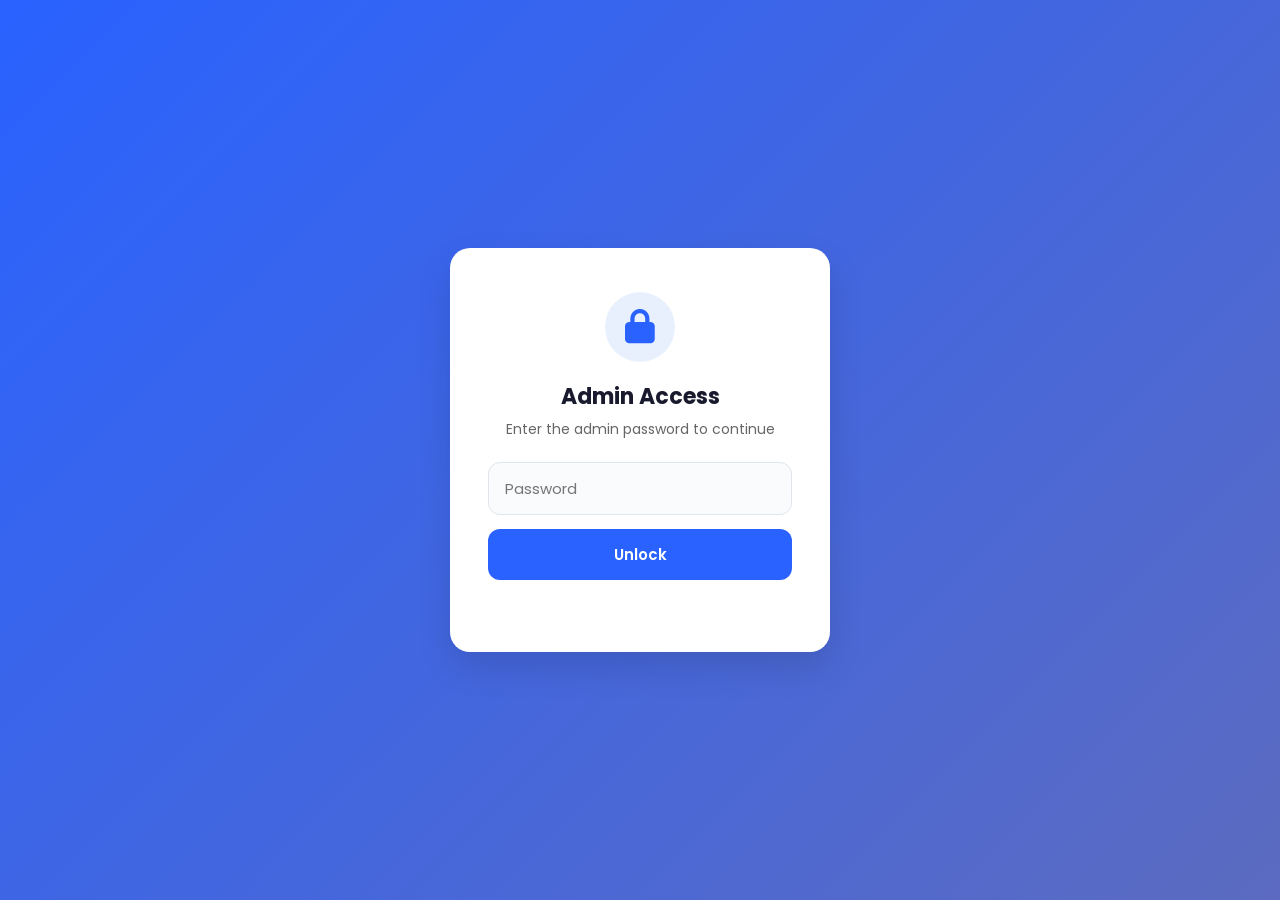
==== src/main/resources/static/admin.html @ 174da9f0 "Initial commit" ====
<!DOCTYPE html>
<html lang="en">

<head>

    <meta charset="UTF-8">

    <meta name="viewport"
          content="width=device-width, initial-scale=1.0">

    <title>Admin Dashboard | JobPortal</title>

    <link rel="stylesheet" href="style.css">

    <link rel="stylesheet"
          href="https://cdnjs.cloudflare.com/ajax/libs/font-awesome/6.5.2/css/all.min.css">

</head>

<body>

<!-- ============ SIMPLE ADMIN GATE ============
     Client-side only — good enough to keep casual
     visitors out, NOT real security. Don't rely on
     this if this app is ever deployed publicly. -->
<div id="adminGate" class="admin-gate">

    <div class="admin-gate-box">

        <i class="fa-solid fa-lock"></i>

        <h2>Admin Access</h2>

        <p>Enter the admin password to continue</p>

        <input type="password" id="adminPassword" placeholder="Password" onkeyup="if(event.key==='Enter') checkAdminPassword()">

        <button onclick="checkAdminPassword()">Unlock</button>

        <div id="adminGateError" class="admin-gate-error"></div>

    </div>

</div>

<div id="adminContent" style="display:none;">

    <header class="navbar">

        <div class="logo">

            <i class="fa-solid fa-briefcase"></i>

            <span>JobPortal</span>

            <span class="admin-badge">Admin</span>

        </div>

        <nav>

            <a href="index.html">Home</a>

            <a href="#" onclick="adminLogout()"><i class="fa-solid fa-right-from-bracket"></i> Lock</a>

        </nav>

    </header>

    <section class="small-hero">

        <h1><i class="fa-solid fa-chart-line"></i> Admin Dashboard</h1>

        <p>Registered users and job applications, in one place</p>

    </section>

    <section class="dashboard admin-dashboard-grid">

        <div class="card">
            <h2 id="statUsers">0</h2>
            <p>Registered Users</p>
        </div>

        <div class="card">
            <h2 id="statApplications">0</h2>
            <p>Total Applications</p>
        </div>

        <div class="card">
            <h2 id="statJobs">0</h2>
            <p>Jobs Posted</p>
        </div>

        <div class="card">
            <h2 id="statCompanies">0</h2>
            <p>Companies</p>
        </div>

    </section>

    <section class="admin-section">

        <h2 class="section-title"><i class="fa-solid fa-users"></i> Registered Users</h2>

        <div class="admin-table-wrap">

            <table class="admin-table" id="usersTable">

                <thead>
                <tr>
                    <th>S.No</th>
                    <th>Name</th>
                    <th>Email</th>
                    <th>Role</th>
                </tr>
                </thead>

                <tbody id="usersBody">
                </tbody>

            </table>

        </div>

    </section>

    <section class="admin-section">

        <h2 class="section-title"><i class="fa-solid fa-file-signature"></i> All Applications</h2>

        <div class="admin-controls">

            <input type="text" id="adminSearch" placeholder="Search by name, email, job or company..." onkeyup="filterApplications()">

        </div>

        <div class="admin-table-wrap">

            <table class="admin-table" id="appsTable">

                <thead>
                <tr>
                    <th>Applicant</th>
                    <th>Email / Phone</th>
                    <th>Job Title</th>
                    <th>Company</th>
                    <th>Applied On</th>
                    <th>Status</th>
                </tr>
                </thead>

                <tbody id="appsBody">
                </tbody>

            </table>

        </div>

    </section>

    <footer class="footer">

        <h3>
            <i class="fa-solid fa-briefcase"></i>
            © 2026 JobPortal
        </h3>

        <p class="footer-credit">
            Developed By <span>Kaviya</span>
        </p>

    </footer>

</div>

<script src="api.js"></script>
<script src="admin.js"></script>

</body>

</html>
---- src/main/resources/static/style.css ----
@import url('https://fonts.googleapis.com/css2?family=Poppins:wght@300;400;500;600;700;800&display=swap');

:root{
    --primary:#2962ff;
    --primary-dark:#0039cb;
    --primary-light:#e8f0fe;
    --accent:#ff9800;
    --success:#1b8d3d;
    --success-bg:#e8f8ec;
    --danger:#d62828;
    --danger-bg:#ffe9e9;
    --warning:#b8860b;
    --warning-bg:#fff6e0;
    --text-dark:#1a1a2e;
    --text-muted:#666;
    --bg:#f4f7fc;
    --card-radius:16px;
    --shadow-sm:0 3px 15px rgba(0,0,0,.06);
    --shadow-md:0 8px 25px rgba(0,0,0,.08);
    --shadow-lg:0 15px 35px rgba(0,0,0,.12);
}

*{
    margin:0;
    padding:0;
    box-sizing:border-box;
    font-family:'Poppins',sans-serif;
}

html{ scroll-behavior:smooth; }

body{
    background:var(--bg);
    color:var(--text-dark);
    line-height:1.5;
}

a{ text-decoration:none; color:inherit; }
img{ max-width:100%; display:block; }
button{ font-family:inherit; cursor:pointer; }

/* ======================================================
   NAVBAR (works for both <nav><a> and <nav><ul><li><a>)
====================================================== */

.navbar{
    width:100%;
    min-height:80px;
    background:#ffffff;
    display:flex;
    justify-content:space-between;
    align-items:center;
    padding:0 60px;
    box-shadow:var(--shadow-sm);
    position:sticky;
    top:0;
    z-index:1000;
}

.logo{
    font-size:30px;
    font-weight:700;
    color:var(--primary);
    display:flex;
    align-items:center;
    letter-spacing:-.5px;
}

.logo i{
    color:var(--accent);
    margin-right:10px;
}

.navbar nav{
    display:flex;
    align-items:center;
    gap:6px;
}

.navbar ul{
    display:flex;
    list-style:none;
    gap:10px;
    align-items:center;
}

.navbar nav > a#loginLink,
.navbar nav > a[href="login.html"]{
    margin-left:20px;
}

.navbar nav > a,
.navbar ul li a{
    display:inline-flex;
    align-items:center;
    gap:7px;
    text-decoration:none;
    color:var(--text-muted);
    font-weight:600;
    font-size:15px;
    padding:10px 16px;
    border-radius:10px;
    transition:.25s;
}

.navbar nav > a:hover,
.navbar ul li a:hover{
    color:var(--primary);
    background:var(--primary-light);
}

/* Login: bold outlined pill */
.navbar nav > a#loginLink,
.navbar nav > a[href="login.html"]{
    font-weight:700;
    color:var(--primary);
    border:1.5px solid var(--primary);
}
.navbar nav > a#loginLink:hover,
.navbar nav > a[href="login.html"]:hover{
    background:var(--primary-light);
}

/* Register / primary CTA: bold solid pill */
.navbar nav > a#registerLink,
.navbar nav > a[href="register.html"]{
    background:var(--primary);
    color:#fff;
    font-weight:700;
}
.navbar nav > a#registerLink:hover,
.navbar nav > a[href="register.html"]:hover{
    background:var(--primary-dark);
    color:#fff;
}

#logoutLink{ display:none; }

/* ======================================================
   HOME PAGE HERO
====================================================== */

.hero{
    width:100%;
    min-height:380px;
    background:linear-gradient(135deg,#eef3ff 0%,#f4f7fc 60%);
    display:flex;
    align-items:center;
    justify-content:center;
    text-align:center;
    padding:75px 30px;
    overflow:hidden;
    position:relative;
}

.hero-left{
    flex:1;
    max-width:640px;
    margin:0 auto;
    z-index:2;
    animation:fadeUp .8s ease;
    display:flex;
    flex-direction:column;
    align-items:center;
}

.hero-left h1{
    font-size:48px;
    font-weight:800;
    color:var(--text-dark);
    line-height:1.2;
    margin-bottom:18px;
}

.hero-left p{
    font-size:17px;
    color:var(--text-muted);
    margin-bottom:34px;
}

.search-box{
    display:flex;
    background:#fff;
    border-radius:14px;
    box-shadow:var(--shadow-md);
    padding:6px;
    width:100%;
    max-width:560px;
    margin:0 auto;
}

.search-box input{
    flex:1;
    border:none;
    outline:none;
    padding:14px 18px;
    font-size:15px;
    background:transparent;
    border-radius:10px;
}

.search-box button{
    background:var(--primary);
    color:#fff;
    border:none;
    padding:14px 28px;
    border-radius:10px;
    font-weight:600;
    font-size:15px;
    transition:.25s;
}

.search-box button:hover{
    background:var(--primary-dark);
}

/* ======================================================
   SMALL / SECONDARY HERO (login, register, saved, applied)
====================================================== */

.hero.small,
.small-hero,
.apply-header{
    width:100%;
    background:linear-gradient(135deg,var(--primary),#5c6bc0);
    color:#fff;
    text-align:center;
    padding:55px 30px;
}

.hero .hero-content h1,
.small-hero h1{
    font-size:34px;
    font-weight:700;
    margin-bottom:10px;
    display:flex;
    align-items:center;
    justify-content:center;
    gap:12px;
}

.hero .hero-content p,
.small-hero p{
    font-size:16px;
    opacity:.9;
}

.apply-header h1{ font-size:42px; margin-bottom:15px; }
.apply-header p{ font-size:18px; opacity:.9; }

/* ======================================================
   DASHBOARD STAT CARDS (home page)
====================================================== */

.dashboard{
    width:90%;
    max-width:1100px;
    margin:-40px auto 50px;
    display:grid;
    grid-template-columns:repeat(3,1fr);
    gap:25px;
    position:relative;
    z-index:5;
}

.dashboard .card{
    background:#fff;
    border-radius:var(--card-radius);
    padding:30px;
    text-align:center;
    box-shadow:var(--shadow-md);
    transition:.3s;
}

.dashboard .card:hover{
    transform:translateY(-6px);
    box-shadow:var(--shadow-lg);
}

.dashboard .card h2{
    font-size:36px;
    color:var(--primary);
    font-weight:800;
    margin-bottom:6px;
}

.dashboard .card p{
    color:var(--text-muted);
    font-weight:500;
    letter-spacing:.3px;
}

/* ======================================================
   SECTION TITLES
====================================================== */

.title{
    text-align:center;
    font-size:30px;
    font-weight:700;
    color:var(--text-dark);
    margin:60px 0 35px;
    position:relative;
}

.title::after{
    content:"";
    display:block;
    width:60px;
    height:4px;
    background:var(--accent);
    border-radius:4px;
    margin:12px auto 0;
}

.section-title{
    font-size:22px;
    font-weight:600;
    color:var(--primary);
    margin:35px auto 20px;
    display:flex;
    align-items:center;
    gap:10px;
    width:90%;
    max-width:1100px;
}

.section-title i{ color:var(--accent); }

.job-filters{
    display:flex;
    justify-content:center;
    flex-wrap:wrap;
    gap:14px;
    margin:-15px auto 35px;
}

.filter-btn{
    background:#fff;
    border:1.5px solid #dfe4ee;
    color:var(--text-muted);
    padding:10px 24px;
    border-radius:30px;
    font-weight:600;
    font-size:14px;
    transition:.25s;
}

.filter-btn:hover{
    border-color:var(--primary);
    color:var(--primary);
}

.filter-btn.active{
    background:var(--primary);
    border-color:var(--primary);
    color:#fff;
    box-shadow:0 4px 12px rgba(41,98,255,.25);
}

/* ======================================================
   JOB LISTINGS (job-card, used on home / saved / applied)
====================================================== */

.jobs-section{
    width:100%;
    padding:0 0 40px;
}

.job-container,
.company-container{
    width:90%;
    max-width:1100px;
    margin:0 auto 50px;
    display:grid;
    grid-template-columns:repeat(auto-fill,minmax(310px,1fr));
    gap:26px;
}

.job-card{
    background:#fff;
    border-radius:var(--card-radius);
    padding:26px;
    box-shadow:var(--shadow-md);
    position:relative;
    transition:.3s;
    animation:fadeUp .5s ease;
}

.job-card:hover{
    transform:translateY(-6px);
    box-shadow:var(--shadow-lg);
}

.job-header{
    display:flex;
    align-items:center;
    gap:16px;
    margin-bottom:18px;
    padding-bottom:16px;
    border-bottom:1px solid #eef1f6;
}

.job-header .company-logo,
img.company-logo{
    width:56px;
    height:56px;
    min-width:56px;
    object-fit:contain;
    border-radius:12px;
    border:1px solid #e6e9f0;
    padding:6px;
    background:#fff;
}

.job-header .company-logo img{
    width:100%;
    height:100%;
    object-fit:contain;
}

.job-header h3{
    font-size:17px;
    font-weight:600;
    color:var(--text-dark);
    margin-bottom:3px;
}

.job-header h4{
    font-size:13.5px;
    font-weight:500;
    color:var(--text-muted);
}

.job-details p{
    display:flex;
    align-items:center;
    gap:10px;
    font-size:14px;
    color:#444;
    margin-bottom:10px;
}

.job-details i{
    width:18px;
    color:var(--primary);
    text-align:center;
}

.job-buttons{
    display:flex;
    gap:12px;
    margin-top:18px;
}

.job-buttons button{
    flex:1;
    border:none;
    padding:12px 14px;
    border-radius:10px;
    font-size:14px;
    font-weight:600;
    display:flex;
    align-items:center;
    justify-content:center;
    gap:8px;
    transition:.25s;
}

.save-btn{
    background:var(--primary-light);
    color:var(--primary);
}

.save-btn:hover{
    background:#d6e3ff;
}

.apply-btn,
.view-btn{
    background:var(--primary);
    color:#fff;
}

.apply-btn:hover,
.view-btn:hover{
    background:var(--primary-dark);
    transform:translateY(-2px);
}

/* Application status badge (Applied Jobs page) */
.status{
    position:absolute;
    top:22px;
    right:22px;
    font-size:11.5px;
    font-weight:700;
    letter-spacing:.4px;
    text-transform:uppercase;
    padding:6px 14px;
    border-radius:20px;
}

.status.pending{ background:var(--warning-bg); color:var(--warning); }
.status.approved{ background:var(--success-bg); color:var(--success); }
.status.rejected{ background:var(--danger-bg); color:var(--danger); }
/* Applied Jobs — permanent applicant details (expandable) */

.applicant-details{
    max-height:0;
    overflow:hidden;
    opacity:0;
    transition:max-height .35s ease, opacity .3s ease, margin .3s ease;
    background:#f7f9fd;
    border-radius:12px;
    margin-top:0;
}

.applicant-details.open{
    max-height:900px;
    opacity:1;
    margin-top:16px;
    padding:18px;
    border:1px solid #e6ebf5;
}

.applicant-details-title{
    font-size:14px;
    font-weight:700;
    color:var(--primary);
    display:flex;
    align-items:center;
    gap:8px;
    margin-bottom:14px;
}

.applicant-grid{
    display:grid;
    grid-template-columns:1fr 1fr;
    gap:12px 20px;
    margin-bottom:14px;
}

.applicant-grid div{
    font-size:13.5px;
    color:var(--text-dark);
    line-height:1.4;
    word-break:break-word;
}

.applicant-grid div.full-span{
    grid-column:1/-1;
}

.applicant-grid span{
    display:block;
    font-size:11px;
    text-transform:uppercase;
    letter-spacing:.4px;
    color:var(--text-muted);
    font-weight:600;
    margin-bottom:3px;
}

.applicant-links{
    display:flex;
    flex-wrap:wrap;
    gap:10px;
    padding-top:12px;
    border-top:1px dashed #dde3f0;
}

.applicant-links a{
    display:inline-flex;
    align-items:center;
    gap:6px;
    background:#fff;
    border:1px solid #dfe4ee;
    color:var(--primary);
    font-size:12.5px;
    font-weight:600;
    padding:7px 14px;
    border-radius:20px;
    transition:.2s;
}

.applicant-links a:hover{
    background:var(--primary);
    color:#fff;
    border-color:var(--primary);
}

/* Empty / error states */
.no-data,
.error-box{
    grid-column:1/-1;
    text-align:center;
    background:#fff;
    border-radius:var(--card-radius);
    padding:60px 30px;
    box-shadow:var(--shadow-sm);
    color:var(--text-muted);
}

.no-data i{
    font-size:46px;
    color:#c9d3e6;
    margin-bottom:16px;
}

.no-data h2{
    font-size:20px;
    color:var(--text-dark);
    margin-bottom:8px;
}

.error-box{
    color:var(--danger);
    background:var(--danger-bg);
    font-weight:600;
}

/* ======================================================
   TOP COMPANIES (company-box)
====================================================== */

.company-box{
    background:#fff;
    border-radius:var(--card-radius);
    padding:30px 24px;
    text-align:center;
    box-shadow:var(--shadow-md);
    transition:.3s;
}

.company-box:hover{
    transform:translateY(-6px);
    box-shadow:var(--shadow-lg);
}

.company-box img{
    width:72px;
    height:72px;
    object-fit:contain;
    margin:0 auto 16px;
    border-radius:14px;
    border:1px solid #e6e9f0;
    padding:8px;
}

.company-box h3{
    font-size:17px;
    font-weight:600;
    margin-bottom:8px;
}

.company-box p{
    font-size:13.5px;
    color:var(--text-muted);
    margin-bottom:4px;
}

.company-box button{
    margin-top:16px;
    background:var(--primary-light);
    color:var(--primary);
    border:none;
    padding:10px 22px;
    border-radius:10px;
    font-weight:600;
    font-size:13.5px;
    transition:.25s;
}

.company-box button:hover{
    background:var(--primary);
    color:#fff;
}

/* ======================================================
   FEATURES / WHY CHOOSE US
====================================================== */

.features{
    width:90%;
    max-width:1100px;
    margin:20px auto 70px;
    display:grid;
    grid-template-columns:repeat(3,1fr);
    gap:26px;
}

.feature-card{
    background:#fff;
    border-radius:var(--card-radius);
    padding:36px 26px;
    text-align:center;
    box-shadow:var(--shadow-sm);
    transition:.3s;
}

.feature-card:hover{
    transform:translateY(-6px);
    box-shadow:var(--shadow-lg);
}

.feature-card i{
    font-size:30px;
    color:var(--primary);
    background:var(--primary-light);
    width:66px;
    height:66px;
    line-height:66px;
    border-radius:50%;
    margin:0 auto 18px;
}

.feature-card h3{
    font-size:18px;
    margin-bottom:10px;
}

.feature-card p{
    font-size:14px;
    color:var(--text-muted);
}

/* ======================================================
   AUTH PAGES (login / register)
====================================================== */

.auth-container{
    max-width:440px;
    margin:-40px auto 60px;
    background:#fff;
    border-radius:var(--card-radius);
    padding:44px 38px;
    box-shadow:var(--shadow-lg);
    position:relative;
    z-index:5;
    animation:fadeUp .6s ease;
}

.auth-container h2{
    font-size:24px;
    font-weight:700;
    color:var(--text-dark);
    margin-bottom:26px;
    display:flex;
    align-items:center;
    gap:10px;
}

.auth-container h2 i{ color:var(--primary); }

.auth-container input{
    width:100%;
    padding:14px 16px;
    margin-bottom:16px;
    border:1px solid #e0e4ec;
    border-radius:12px;
    font-size:15px;
    background:#fafbfd;
    outline:none;
    transition:.25s;
}

.auth-container input:focus{
    border-color:var(--primary);
    background:#fff;
    box-shadow:0 0 0 4px var(--primary-light);
}

.password-wrapper{
    position:relative;
}

.password-wrapper input{
    padding-right:46px;
}

.toggle-password{
    position:absolute;
    right:16px;
    top:22px;
    transform:translateY(-50%);
    color:var(--text-muted);
    cursor:pointer;
    font-size:16px;
    transition:.2s;
}

.toggle-password:hover{
    color:var(--primary);
}

.auth-container button{
    width:100%;
    padding:15px;
    background:var(--primary);
    color:#fff;
    border:none;
    border-radius:12px;
    font-size:16px;
    font-weight:600;
    margin-top:6px;
    transition:.25s;
}

.auth-container button:hover{
    background:var(--primary-dark);
    transform:translateY(-2px);
}

.auth-container p{
    text-align:center;
    margin-top:20px;
    font-size:14px;
    color:var(--text-muted);
}

.auth-container p a{
    color:var(--primary);
    font-weight:600;
}

.auth-container p a:hover{ text-decoration:underline; }

/* ======================================================
   APPLY JOB PAGE
====================================================== */

.apply-container{
    width:90%;
    max-width:1200px;
    margin:40px auto;
    display:grid;
    grid-template-columns:330px 1fr;
    gap:35px;
}

.company-card{
    background:#fff;
    border-radius:18px;
    padding:30px;
    box-shadow:var(--shadow-md);
    height:fit-content;
    text-align:center;
    transition:.4s;
}

.company-card:hover{
    transform:translateY(-5px);
    box-shadow:var(--shadow-lg);
}

.company-card .company-logo{
    width:120px;
    height:120px;
    object-fit:contain;
    border-radius:18px;
    border:1px solid #ddd;
    padding:10px;
    background:#fff;
    margin:auto;
    display:block;
    transition:.4s;
}

.company-card .company-logo:hover{ transform:scale(1.06); }

.company-card h2{
    margin-top:20px;
    color:var(--primary);
    font-size:26px;
}

.company-card h3{
    color:var(--text-muted);
    margin:8px 0 20px;
    font-weight:500;
}

.company-info{ text-align:left; }

.company-info p{
    margin:14px 0;
    font-size:15px;
    color:#444;
    display:flex;
    align-items:center;
    gap:10px;
}

.company-info i{ width:22px; color:var(--primary); }

.form-card{
    background:#fff;
    border-radius:20px;
    padding:40px;
    box-shadow:var(--shadow-md);
    transition:.4s;
}

.form-card:hover{ box-shadow:var(--shadow-lg); }

.form-card h2{
    color:var(--primary);
    margin-bottom:8px;
    display:flex;
    align-items:center;
    gap:10px;
}

.form-card > p{
    color:var(--text-muted);
    margin-bottom:15px;
}

.form-grid{
    display:grid;
    grid-template-columns:1fr 1fr;
    gap:22px;
}

.full-width{ grid-column:1/span 2; }

.input-group{ display:flex; flex-direction:column; }

.input-group label{
    font-size:14px;
    font-weight:600;
    margin-bottom:7px;
    color:#444;
}

.input-group input,
.input-group textarea{
    width:100%;
    padding:13px 14px;
    border:1px solid #dfe2e8;
    border-radius:12px;
    font-size:14.5px;
    outline:none;
    transition:.25s;
    background:#fafbfd;
}

.input-group textarea{ resize:none; }

.input-group input:hover,
.input-group input:focus,
.input-group textarea:hover,
.input-group textarea:focus{
    border-color:var(--primary);
    background:#fff;
    box-shadow:0 0 0 4px var(--primary-light);
}

/* Upload box */
.upload-box{
    border:2px dashed #c7d2e8;
    border-radius:16px;
    text-align:center;
    padding:38px 20px;
    margin-top:8px;
    background:#fafbfd;
    transition:.25s;
}

.upload-box:hover{
    border-color:var(--primary);
    background:var(--primary-light);
}

.upload-icon{
    font-size:34px;
    color:var(--primary);
    margin-bottom:12px;
}

.upload-box h3{
    font-size:16px;
    margin-bottom:6px;
    color:var(--text-dark);
}

.upload-box p{
    font-size:13px;
    color:var(--text-muted);
    margin-bottom:16px;
}

.upload-box input[type="file"]{
    margin:0 auto;
    font-size:13.5px;
}

/* Checkbox / declaration */
.checkbox-box{
    display:flex;
    align-items:flex-start;
    gap:10px;
    margin:24px 0;
    font-size:14px;
    color:#444;
}

.checkbox-box input{
    margin-top:3px;
    width:16px;
    height:16px;
    accent-color:var(--primary);
}

/* Submit button */
.submit-btn{
    width:100%;
    padding:16px;
    background:linear-gradient(135deg,var(--primary),#5c6bc0);
    color:#fff;
    border:none;
    border-radius:12px;
    font-size:17px;
    font-weight:600;
    transition:.3s;
}

.submit-btn:hover{
    transform:translateY(-2px);
    box-shadow:0 8px 20px rgba(41,98,255,.3);
}

.submit-btn:active{ transform:scale(.98); }
.submit-btn i{ margin-right:10px; }

#result{
    margin-top:18px;
    text-align:center;
    font-size:15.5px;
    font-weight:600;
}

.success-box{
    margin-top:16px;
    padding:14px;
    border-radius:12px;
    background:var(--success-bg);
    color:var(--success);
    border:1px solid #7ddf97;
    font-weight:600;
}

.error-box{
    margin-top:16px;
    padding:14px;
    border-radius:12px;
    background:var(--danger-bg);
    color:var(--danger);
    border:1px solid #ff9d9d;
    font-weight:600;
}

/* ======================================================
   FOOTER
====================================================== */

.footer{
    margin-top:40px;
    background:#101a2b;
    color:#c8d1e0;
    text-align:center;
    padding:34px 20px 22px;
}

.footer h3{
    color:#fff;
    font-size:20px;
    margin-bottom:8px;
    display:flex;
    align-items:center;
    justify-content:center;
    gap:8px;
}

.footer h3 i{ color:var(--accent); }

.footer p{
    font-size:13.5px;
    margin:3px 0;
    color:#9aa5ba;
}

.footer-credit{
    font-size:14px;
    margin-bottom:18px;
}

.footer-credit span{
    color:var(--accent);
    font-weight:600;
}

.footer-contact{
    display:flex;
    justify-content:center;
    flex-wrap:wrap;
    gap:14px;
    margin-bottom:8px;
}

.footer-contact a{
    display:inline-flex;
    align-items:center;
    gap:8px;
    background:rgba(255,255,255,.06);
    color:#c8d1e0;
    font-size:13.5px;
    padding:9px 18px;
    border-radius:30px;
    transition:.25s;
}

.footer-contact a i{
    color:var(--primary);
    background:rgba(41,98,255,.15);
    width:26px;
    height:26px;
    line-height:26px;
    border-radius:50%;
    text-align:center;
    font-size:12px;
}

.footer-contact a:hover{
    background:var(--primary);
    color:#fff;
    transform:translateY(-2px);
}

.footer-contact a:hover i{
    background:rgba(255,255,255,.2);
    color:#fff;
}

.footer-bottom{
    font-size:13.5px;
    color:#9aa5ba;
    padding-top:6px;
}

/* ======================================================
   RESPONSIVE
====================================================== */

@media(max-width:992px){

    .apply-container{ grid-template-columns:1fr; }
    .form-grid{ grid-template-columns:1fr; }
    .full-width{ grid-column:auto; }

    .navbar{
        padding:16px 20px;
        flex-direction:column;
        gap:12px;
    }

    .navbar ul{ flex-wrap:wrap; justify-content:center; }

    .hero{
        flex-direction:column;
        text-align:center;
        padding:50px 24px;
    }

    .hero-left{ max-width:100%; }
    .search-box{ margin:0 auto; }

    .dashboard{ grid-template-columns:1fr; }
    .features{ grid-template-columns:1fr; }
}

@media(max-width:600px){
    .hero-left h1{ font-size:32px; }
    .title{ font-size:24px; }
    .auth-container{ margin:-25px 16px 40px; padding:32px 24px; }
}

/* ======================================================
   SHARED ANIMATIONS / UTILITIES
====================================================== */

@keyframes fadeUp{
    from{ opacity:0; transform:translateY(40px); }
    to{ opacity:1; transform:translateY(0); }
}

.company-card,
.form-card,
.auth-container{
    animation:fadeUp .7s ease;
}

::-webkit-scrollbar{ width:10px; }
::-webkit-scrollbar-track{ background:#f1f1f1; }
::-webkit-scrollbar-thumb{ background:var(--primary); border-radius:20px; }
::-webkit-scrollbar-thumb:hover{ background:var(--primary-dark); }

::selection{ background:var(--primary); color:#fff; }
/* Applied Jobs page — wide single-column list so full
   application details are readable, not cramped in a
   narrow multi-column grid card. */
.applied-job-list{
    width:90%;
    max-width:820px;
    margin:0 auto 50px;
    display:flex;
    flex-direction:column;
    gap:26px;
}

.applied-job-list .job-card{
    width:100%;
}

.applied-job-list .job-buttons{
    max-width:420px;
}

/* ======================================================
   ADMIN DASHBOARD
====================================================== */

.admin-badge{
    background:var(--accent);
    color:#fff;
    font-size:11px;
    font-weight:700;
    text-transform:uppercase;
    letter-spacing:.5px;
    padding:4px 10px;
    border-radius:20px;
    margin-left:10px;
}

.admin-section{
    width:90%;
    max-width:1100px;
    margin:40px auto;
}

.admin-controls{
    margin-bottom:16px;
}

.admin-controls input{
    width:100%;
    max-width:420px;
    padding:12px 16px;
    border:1px solid #e0e4ec;
    border-radius:12px;
    font-size:14px;
    outline:none;
    background:#fafbfd;
    transition:.2s;
}

.admin-controls input:focus{
    border-color:var(--primary);
    background:#fff;
    box-shadow:0 0 0 4px var(--primary-light);
}

.admin-table-wrap{
    background:#fff;
    border-radius:var(--card-radius);
    box-shadow:var(--shadow-md);
    overflow-x:auto;
}

.admin-table{
    width:100%;
    border-collapse:collapse;
    min-width:640px;
}

.admin-table thead{
    background:var(--primary-light);
}

.admin-table th{
    text-align:left;
    padding:14px 18px;
    font-size:12.5px;
    text-transform:uppercase;
    letter-spacing:.4px;
    color:var(--primary);
    font-weight:700;
    white-space:nowrap;
}

.admin-table td{
    padding:14px 18px;
    font-size:13.5px;
    color:var(--text-dark);
    border-top:1px solid #eef1f6;
    vertical-align:middle;
}

.admin-table tbody tr:hover{
    background:#f9fbff;
}

.admin-muted{
    color:var(--text-muted);
    font-size:12px;
}

.admin-empty{
    text-align:center;
    color:var(--text-muted);
    padding:30px !important;
}

.role-badge{
    background:var(--primary-light);
    color:var(--primary);
    font-size:11px;
    font-weight:700;
    padding:4px 10px;
    border-radius:20px;
    text-transform:uppercase;
}
.admin-nav-link{
    color:#8e44ad !important;
    font-size:13px !important;
}
.admin-nav-link:hover{
    background:#f3e8fb !important;
    color:#8e44ad !important;
}
.admin-dashboard-grid{
    grid-template-columns:repeat(4,1fr);
}
@media(max-width:992px){
    .admin-dashboard-grid{
        grid-template-columns:repeat(2,1fr);
    }
}
/* ======================================================
   TOAST NOTIFICATIONS + CUSTOM CONFIRM DIALOG
====================================================== */

#toast-container{
    position:fixed;
    top:24px;
    right:24px;
    z-index:99999;
    display:flex;
    flex-direction:column;
    gap:12px;
}

.toast{
    display:flex;
    align-items:center;
    gap:12px;
    min-width:260px;
    max-width:360px;
    background:#fff;
    padding:16px 20px;
    border-radius:12px;
    box-shadow:var(--shadow-lg);
    font-size:14.5px;
    font-weight:600;
    color:var(--text-dark);
    border-left:5px solid var(--success);
    opacity:0;
    transform:translateX(30px);
    transition:opacity .3s ease, transform .3s ease;
}

.toast.show{
    opacity:1;
    transform:translateX(0);
}

.toast i{
    font-size:20px;
}

.toast-success{ border-left-color:var(--success); }
.toast-success i{ color:var(--success); }

.toast-error{ border-left-color:var(--danger); }
.toast-error i{ color:var(--danger); }

.toast-info{ border-left-color:var(--primary); }
.toast-info i{ color:var(--primary); }

.confirm-overlay{
    position:fixed;
    inset:0;
    background:rgba(15,23,42,.55);
    display:flex;
    align-items:center;
    justify-content:center;
    z-index:99998;
    opacity:0;
    transition:opacity .2s ease;
}

.confirm-overlay.show{
    opacity:1;
}

.confirm-box{
    background:#fff;
    border-radius:16px;
    padding:30px;
    width:90%;
    max-width:380px;
    text-align:center;
    box-shadow:var(--shadow-lg);
    transform:scale(.9);
    transition:transform .2s ease;
}

.confirm-overlay.show .confirm-box{
    transform:scale(1);
}

.confirm-box h3{
    font-size:18px;
    color:var(--text-dark);
    margin-bottom:10px;
}

.confirm-box p{
    font-size:14.5px;
    color:var(--text-muted);
    margin-bottom:24px;
}

.confirm-actions{
    display:flex;
    gap:12px;
}

.confirm-actions button{
    flex:1;
    padding:12px;
    border-radius:10px;
    border:none;
    font-weight:600;
    font-size:14px;
    cursor:pointer;
    transition:.2s;
}

.confirm-cancel{
    background:var(--primary-light);
    color:var(--primary);
}

.confirm-cancel:hover{
    background:#d6e3ff;
}

.confirm-ok{
    background:var(--danger);
    color:#fff;
}

.confirm-ok:hover{
    background:#b71c1c;
}
/* Admin access gate */
.admin-gate{
    position:fixed;
    inset:0;
    background:linear-gradient(135deg,var(--primary),#5c6bc0);
    display:flex;
    align-items:center;
    justify-content:center;
    z-index:5000;
}

.admin-gate-box{
    background:#fff;
    border-radius:20px;
    padding:44px 38px;
    width:90%;
    max-width:380px;
    text-align:center;
    box-shadow:var(--shadow-lg);
}

.admin-gate-box i{
    font-size:34px;
    color:var(--primary);
    background:var(--primary-light);
    width:70px;
    height:70px;
    line-height:70px;
    border-radius:50%;
    margin:0 auto 18px;
}

.admin-gate-box h2{
    font-size:22px;
    margin-bottom:6px;
}

.admin-gate-box p{
    font-size:14px;
    color:var(--text-muted);
    margin-bottom:22px;
}

.admin-gate-box input{
    width:100%;
    padding:14px 16px;
    border:1px solid #e0e4ec;
    border-radius:12px;
    font-size:15px;
    margin-bottom:14px;
    outline:none;
    background:#fafbfd;
}

.admin-gate-box input:focus{
    border-color:var(--primary);
    background:#fff;
    box-shadow:0 0 0 4px var(--primary-light);
}

.admin-gate-box button{
    width:100%;
    padding:14px;
    background:var(--primary);
    color:#fff;
    border:none;
    border-radius:12px;
    font-weight:600;
    font-size:15px;
}

.admin-gate-box button:hover{
    background:var(--primary-dark);
}

.admin-gate-error{
    color:var(--danger);
    font-size:13px;
    margin-top:12px;
    min-height:16px;
}

/* Registered-user indicator in applications table */
.reg-status{
    display:inline-block;
    font-size:11px;
    font-weight:700;
    padding:3px 9px;
    border-radius:10px;
    margin-top:4px;
}

.reg-status.registered{
    background:var(--success-bg);
    color:var(--success);
}

.reg-status.not-found{
    background:#f1f2f5;
    color:var(--text-muted);
}
/* Persistent "Saved" state for the Save button */
.save-btn.saved{
    background:var(--success-bg);
    color:var(--success);
    cursor:default;
    opacity:1;
}
.save-btn.saved:hover{
    background:var(--success-bg);
}
/* Persistent "Already Applied" state for the Apply button */
.apply-btn.already-applied{
    background:var(--danger-bg);
    color:var(--danger);
    cursor:default;
    opacity:1;
}
.apply-btn.already-applied:hover{
    background:var(--danger-bg);
}
/* Pagination — "Load More Jobs" */
.load-more-wrap{
    grid-column:1/-1;
    text-align:center;
    margin:10px 0 40px;
}

.load-more-btn{
    background:#fff;
    border:2px solid var(--primary);
    color:var(--primary);
    padding:14px 32px;
    border-radius:30px;
    font-weight:700;
    font-size:14.5px;
    transition:.25s;
}

.load-more-btn:hover{
    background:var(--primary);
    color:#fff;
    transform:translateY(-2px);
    box-shadow:0 8px 20px rgba(41,98,255,.25);
}

.load-more-done{
    color:var(--text-muted);
    font-size:14px;
    font-style:italic;
}
/* Highlights the nav link matching the current page */
.navbar nav a.nav-active{
    color:var(--primary);
    background:var(--primary-light);
    font-weight:700;
}
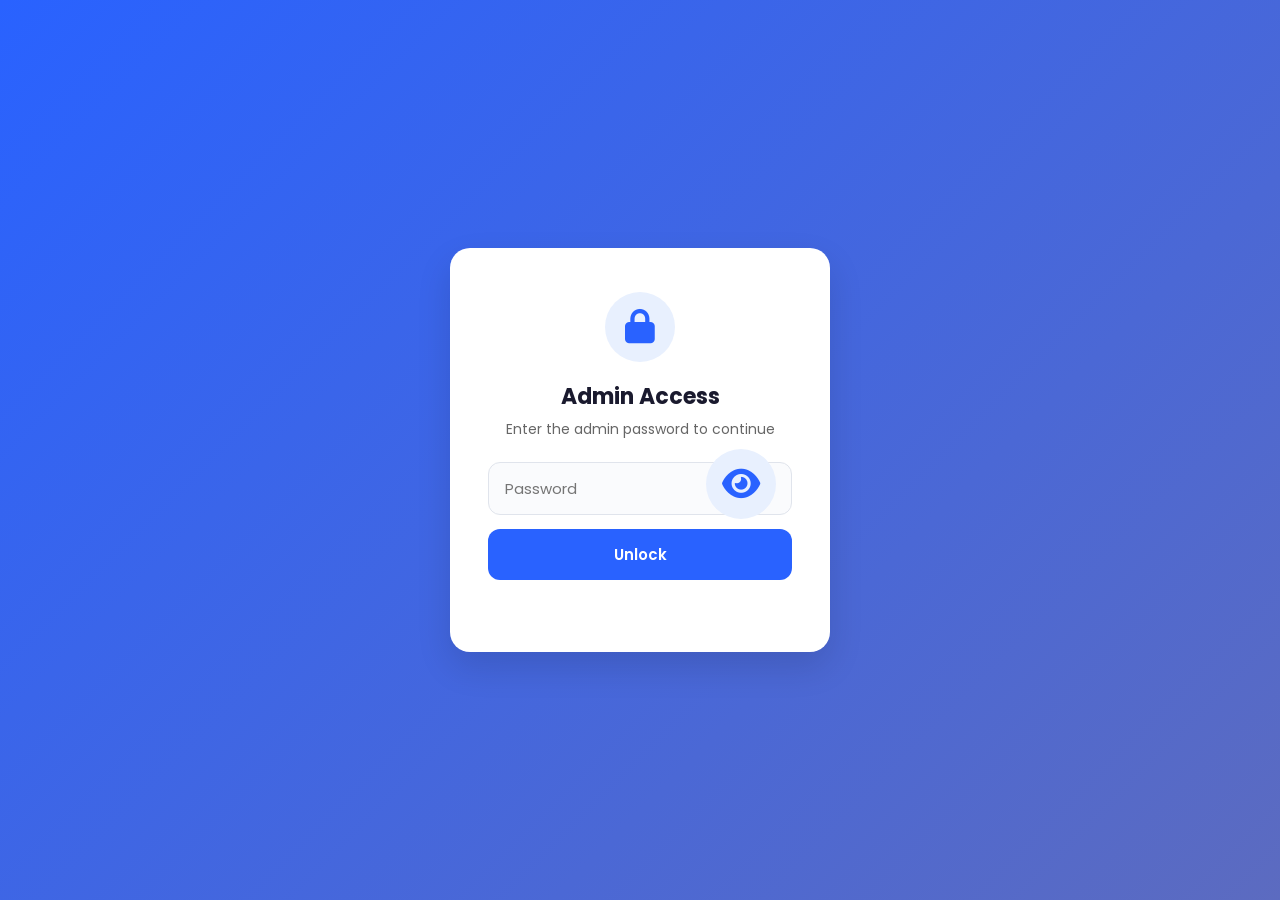
==== commit f586d0bb: "Added new features" ====
--- a/src/main/resources/static/admin.html
+++ b/src/main/resources/static/admin.html
@@ -12,6 +12,10 @@
 
     <link rel="stylesheet" href="style.css">
 
+    <meta name="description" content="JobPortal admin dashboard — manage users and applications.">
+
+    <link rel="icon" type="image/svg+xml" href="favicon.svg">
+
     <link rel="stylesheet"
           href="https://cdnjs.cloudflare.com/ajax/libs/font-awesome/6.5.2/css/all.min.css">
 
@@ -19,7 +23,7 @@
 
 <body>
 
-<!-- ============ SIMPLE ADMIN GATE ============
+<!-- ============ ADMIN GATE ============
      Client-side only — good enough to keep casual
      visitors out, NOT real security. Don't rely on
      this if this app is ever deployed publicly. -->
@@ -33,7 +37,15 @@
 
         <p>Enter the admin password to continue</p>
 
-        <input type="password" id="adminPassword" placeholder="Password" onkeyup="if(event.key==='Enter') checkAdminPassword()">
+        <div class="password-wrapper">
+
+            <input type="password" id="adminPassword" placeholder="Password" onkeyup="if(event.key==='Enter') checkAdminPassword()">
+
+            <i class="fa-solid fa-eye toggle-password"
+               id="toggleAdminPasswordIcon"
+               onclick="togglePassword('adminPassword','toggleAdminPasswordIcon')"></i>
+
+        </div>
 
         <button onclick="checkAdminPassword()">Unlock</button>
 
@@ -109,7 +121,7 @@
 
                 <thead>
                 <tr>
-                    <th>S.No</th>
+                    <th>#</th>
                     <th>Name</th>
                     <th>Email</th>
                     <th>Role</th>
@@ -147,6 +159,7 @@
                     <th>Company</th>
                     <th>Applied On</th>
                     <th>Status</th>
+                    <th>Action</th>
                 </tr>
                 </thead>
 
--- a/src/main/resources/static/style.css
+++ b/src/main/resources/static/style.css
@@ -1634,4 +1634,65 @@
     color:var(--primary);
     background:var(--primary-light);
     font-weight:700;
+}
+.withdraw-btn{
+    background:var(--danger-bg);
+    color:var(--danger);
+    border:none;
+    padding:12px 14px;
+    border-radius:10px;
+    font-size:14px;
+    font-weight:600;
+    display:flex;
+    align-items:center;
+    justify-content:center;
+    gap:8px;
+    flex:1;
+    transition:.25s;
+}
+.withdraw-btn:hover{
+    background:var(--danger);
+    color:#fff;
+}
+.skill-match{
+    position:absolute;
+    top:22px;
+    right:22px;
+    font-size:11.5px;
+    font-weight:700;
+    padding:5px 12px;
+    border-radius:20px;
+    display:flex;
+    align-items:center;
+    gap:6px;
+}
+.skill-match.high{ background:var(--success-bg); color:var(--success); }
+.skill-match.mid{ background:var(--warning-bg); color:var(--warning); }
+.skill-match.low{ background:#f1f2f5; color:var(--text-muted); }
+/* Simulated email confirmation shown after applying */
+.email-sim-box{
+    display:flex;
+    align-items:flex-start;
+    gap:14px;
+    background:var(--primary-light);
+    border:1px solid #cddcff;
+    border-radius:12px;
+    padding:16px;
+    margin-top:14px;
+}
+.email-sim-box i{
+    font-size:22px;
+    color:var(--primary);
+    margin-top:2px;
+}
+.email-sim-box strong{
+    display:block;
+    font-size:14px;
+    color:var(--text-dark);
+    margin-bottom:4px;
+}
+.email-sim-box p{
+    font-size:13px;
+    color:var(--text-muted);
+    margin:0;
 }
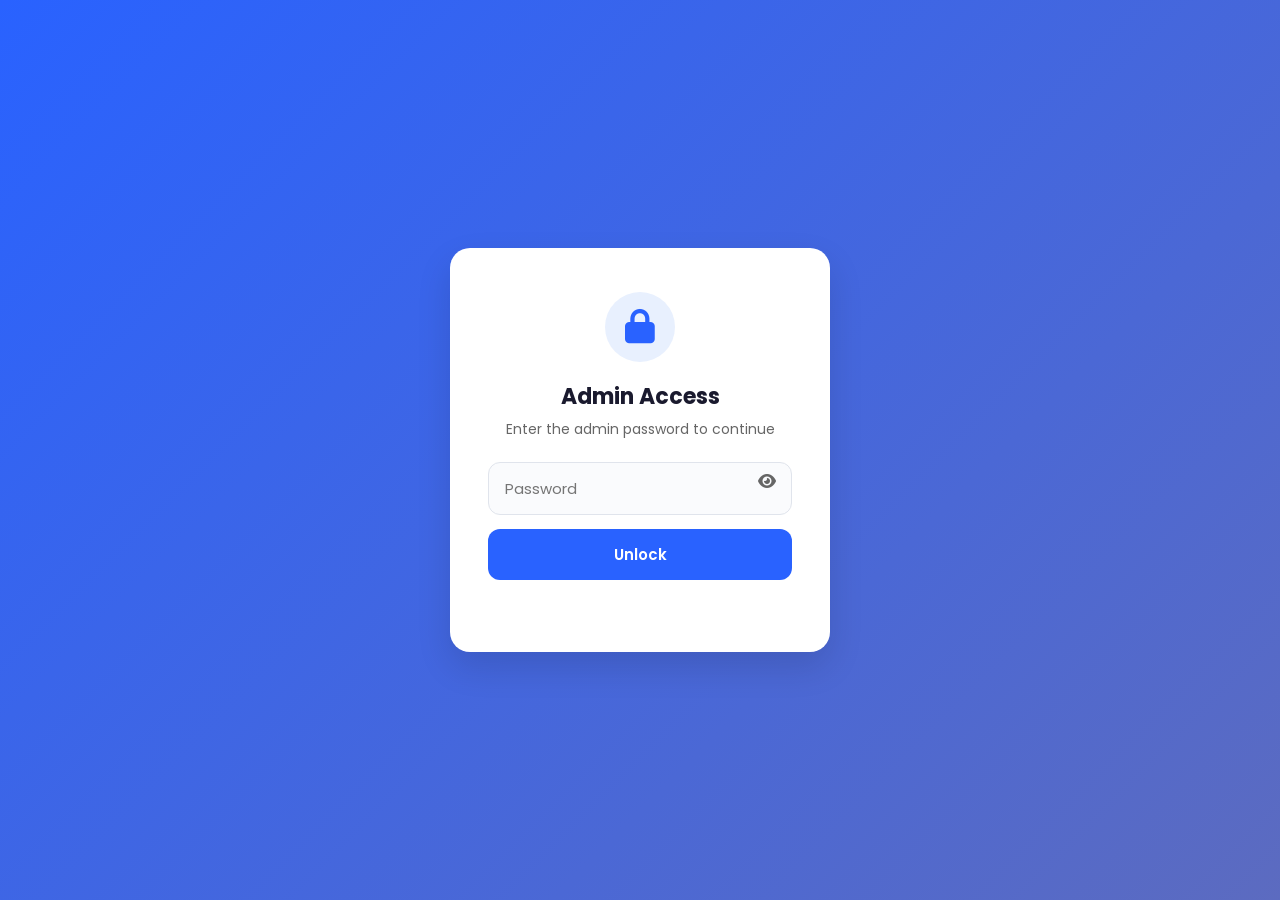
==== commit abc9f237: "Added chat and notification features" ====
--- a/src/main/resources/static/admin.html
+++ b/src/main/resources/static/admin.html
@@ -121,7 +121,7 @@
 
                 <thead>
                 <tr>
-                    <th>#</th>
+                    <th>S.No</th>
                     <th>Name</th>
                     <th>Email</th>
                     <th>Role</th>
@@ -189,7 +189,7 @@
 
 <script src="api.js"></script>
 <script src="admin.js"></script>
-
+<script src="chat.js"></script>
 </body>
 
 </html>
--- a/src/main/resources/static/style.css
+++ b/src/main/resources/static/style.css
@@ -1,5 +1,8 @@
-
-
+/* ======================================================
+   JOBPORTAL — GLOBAL STYLESHEET
+   Covers: index, login, register, saved, apply (applied),
+           applyjob pages
+====================================================== */
 
 @import url('https://fonts.googleapis.com/css2?family=Poppins:wght@300;400;500;600;700;800&display=swap');
 
@@ -42,10 +45,6 @@
 img{ max-width:100%; display:block; }
 button{ font-family:inherit; cursor:pointer; }
 
-/* ======================================================
-   NAVBAR (works for both <nav><a> and <nav><ul><li><a>)
-====================================================== */
-
 .navbar{
     width:100%;
     min-height:80px;
@@ -112,7 +111,6 @@
     background:var(--primary-light);
 }
 
-/* Login: bold outlined pill */
 .navbar nav > a#loginLink,
 .navbar nav > a[href="login.html"]{
     font-weight:700;
@@ -124,7 +122,6 @@
     background:var(--primary-light);
 }
 
-/* Register / primary CTA: bold solid pill */
 .navbar nav > a#registerLink,
 .navbar nav > a[href="register.html"]{
     background:var(--primary);
@@ -138,10 +135,6 @@
 }
 
 #logoutLink{ display:none; }
-
-/* ======================================================
-   HOME PAGE HERO
-====================================================== */
 
 .hero{
     width:100%;
@@ -217,10 +210,6 @@
     background:var(--primary-dark);
 }
 
-/* ======================================================
-   SMALL / SECONDARY HERO (login, register, saved, applied)
-====================================================== */
-
 .hero.small,
 .small-hero,
 .apply-header{
@@ -250,10 +239,6 @@
 
 .apply-header h1{ font-size:42px; margin-bottom:15px; }
 .apply-header p{ font-size:18px; opacity:.9; }
-
-/* ======================================================
-   DASHBOARD STAT CARDS (home page)
-====================================================== */
 
 .dashboard{
     width:90%;
@@ -293,10 +278,6 @@
     letter-spacing:.3px;
 }
 
-/* ======================================================
-   SECTION TITLES
-====================================================== */
-
 .title{
     text-align:center;
     font-size:30px;
@@ -361,10 +342,6 @@
     box-shadow:0 4px 12px rgba(41,98,255,.25);
 }
 
-/* ======================================================
-   JOB LISTINGS (job-card, used on home / saved / applied)
-====================================================== */
-
 .jobs-section{
     width:100%;
     padding:0 0 40px;
@@ -393,6 +370,12 @@
 .job-card:hover{
     transform:translateY(-6px);
     box-shadow:var(--shadow-lg);
+}
+
+#appliedJobs.job-container{
+    grid-template-columns:1fr;
+    max-width:720px;
+    margin:0 auto 50px;
 }
 
 .job-header{
@@ -491,7 +474,6 @@
     transform:translateY(-2px);
 }
 
-/* Application status badge (Applied Jobs page) */
 .status{
     position:absolute;
     top:22px;
@@ -507,7 +489,24 @@
 .status.pending{ background:var(--warning-bg); color:var(--warning); }
 .status.approved{ background:var(--success-bg); color:var(--success); }
 .status.rejected{ background:var(--danger-bg); color:var(--danger); }
-/* Applied Jobs — permanent applicant details (expandable) */
+
+.applied-job-list{
+    width:90%;
+    max-width:820px;
+    margin:0 auto 50px;
+    display:flex;
+    flex-direction:column;
+    gap:26px;
+}
+
+.applied-job-list .job-card{
+    width:100%;
+}
+
+.applied-job-list .job-buttons{
+    max-width:100%;
+    flex-wrap:wrap;
+}
 
 .applicant-details{
     max-height:0;
@@ -520,34 +519,36 @@
 }
 
 .applicant-details.open{
-    max-height:900px;
+    max-height:1400px;
     opacity:1;
     margin-top:16px;
-    padding:18px;
+    padding:24px;
     border:1px solid #e6ebf5;
 }
 
 .applicant-details-title{
-    font-size:14px;
+    font-size:15px;
     font-weight:700;
     color:var(--primary);
     display:flex;
     align-items:center;
     gap:8px;
-    margin-bottom:14px;
+    margin-bottom:18px;
+    padding-bottom:12px;
+    border-bottom:1px solid #e6ebf5;
 }
 
 .applicant-grid{
     display:grid;
     grid-template-columns:1fr 1fr;
-    gap:12px 20px;
-    margin-bottom:14px;
+    gap:16px 28px;
+    margin-bottom:18px;
 }
 
 .applicant-grid div{
-    font-size:13.5px;
+    font-size:15px;
     color:var(--text-dark);
-    line-height:1.4;
+    line-height:1.5;
     word-break:break-word;
 }
 
@@ -557,32 +558,32 @@
 
 .applicant-grid span{
     display:block;
-    font-size:11px;
+    font-size:11.5px;
     text-transform:uppercase;
-    letter-spacing:.4px;
-    color:var(--text-muted);
-    font-weight:600;
-    margin-bottom:3px;
+    letter-spacing:.5px;
+    color:var(--text-muted);
+    font-weight:700;
+    margin-bottom:5px;
 }
 
 .applicant-links{
     display:flex;
     flex-wrap:wrap;
     gap:10px;
-    padding-top:12px;
+    padding-top:16px;
     border-top:1px dashed #dde3f0;
 }
 
 .applicant-links a{
     display:inline-flex;
     align-items:center;
-    gap:6px;
+    gap:7px;
     background:#fff;
     border:1px solid #dfe4ee;
     color:var(--primary);
-    font-size:12.5px;
-    font-weight:600;
-    padding:7px 14px;
+    font-size:13.5px;
+    font-weight:600;
+    padding:9px 16px;
     border-radius:20px;
     transition:.2s;
 }
@@ -593,7 +594,6 @@
     border-color:var(--primary);
 }
 
-/* Empty / error states */
 .no-data,
 .error-box{
     grid-column:1/-1;
@@ -622,10 +622,6 @@
     background:var(--danger-bg);
     font-weight:600;
 }
-
-/* ======================================================
-   TOP COMPANIES (company-box)
-====================================================== */
 
 .company-box{
     background:#fff;
@@ -680,10 +676,6 @@
     color:#fff;
 }
 
-/* ======================================================
-   FEATURES / WHY CHOOSE US
-====================================================== */
-
 .features{
     width:90%;
     max-width:1100px;
@@ -727,10 +719,6 @@
     font-size:14px;
     color:var(--text-muted);
 }
-
-/* ======================================================
-   AUTH PAGES (login / register)
-====================================================== */
 
 .auth-container{
     max-width:440px;
@@ -829,10 +817,6 @@
 
 .auth-container p a:hover{ text-decoration:underline; }
 
-/* ======================================================
-   APPLY JOB PAGE
-====================================================== */
-
 .apply-container{
     width:90%;
     max-width:1200px;
@@ -960,7 +944,6 @@
     box-shadow:0 0 0 4px var(--primary-light);
 }
 
-/* Upload box */
 .upload-box{
     border:2px dashed #c7d2e8;
     border-radius:16px;
@@ -999,7 +982,6 @@
     font-size:13.5px;
 }
 
-/* Checkbox / declaration */
 .checkbox-box{
     display:flex;
     align-items:flex-start;
@@ -1016,7 +998,6 @@
     accent-color:var(--primary);
 }
 
-/* Submit button */
 .submit-btn{
     width:100%;
     padding:16px;
@@ -1064,10 +1045,6 @@
     font-weight:600;
 }
 
-/* ======================================================
-   FOOTER
-====================================================== */
-
 .footer{
     margin-top:40px;
     background:#101a2b;
@@ -1152,10 +1129,6 @@
     padding-top:6px;
 }
 
-/* ======================================================
-   RESPONSIVE
-====================================================== */
-
 @media(max-width:992px){
 
     .apply-container{ grid-template-columns:1fr; }
@@ -1189,50 +1162,130 @@
     .auth-container{ margin:-25px 16px 40px; padding:32px 24px; }
 }
 
-/* ======================================================
-   SHARED ANIMATIONS / UTILITIES
-====================================================== */
-
-@keyframes fadeUp{
-    from{ opacity:0; transform:translateY(40px); }
-    to{ opacity:1; transform:translateY(0); }
-}
-
-.company-card,
-.form-card,
-.auth-container{
-    animation:fadeUp .7s ease;
-}
-
-::-webkit-scrollbar{ width:10px; }
-::-webkit-scrollbar-track{ background:#f1f1f1; }
-::-webkit-scrollbar-thumb{ background:var(--primary); border-radius:20px; }
-::-webkit-scrollbar-thumb:hover{ background:var(--primary-dark); }
-
-::selection{ background:var(--primary); color:#fff; }
-/* Applied Jobs page — wide single-column list so full
-   application details are readable, not cramped in a
-   narrow multi-column grid card. */
-.applied-job-list{
+#toast-container{
+    position:fixed;
+    top:24px;
+    right:24px;
+    z-index:99999;
+    display:flex;
+    flex-direction:column;
+    gap:12px;
+}
+
+.toast{
+    display:flex;
+    align-items:center;
+    gap:12px;
+    min-width:260px;
+    max-width:360px;
+    background:#fff;
+    padding:16px 20px;
+    border-radius:12px;
+    box-shadow:var(--shadow-lg);
+    font-size:14.5px;
+    font-weight:600;
+    color:var(--text-dark);
+    border-left:5px solid var(--success);
+    opacity:0;
+    transform:translateX(30px);
+    transition:opacity .3s ease, transform .3s ease;
+}
+
+.toast.show{
+    opacity:1;
+    transform:translateX(0);
+}
+
+.toast i{
+    font-size:20px;
+}
+
+.toast-success{ border-left-color:var(--success); }
+.toast-success i{ color:var(--success); }
+
+.toast-error{ border-left-color:var(--danger); }
+.toast-error i{ color:var(--danger); }
+
+.toast-info{ border-left-color:var(--primary); }
+.toast-info i{ color:var(--primary); }
+
+.confirm-overlay{
+    position:fixed;
+    inset:0;
+    background:rgba(15,23,42,.55);
+    display:flex;
+    align-items:center;
+    justify-content:center;
+    z-index:99998;
+    opacity:0;
+    transition:opacity .2s ease;
+}
+
+.confirm-overlay.show{
+    opacity:1;
+}
+
+.confirm-box{
+    background:#fff;
+    border-radius:16px;
+    padding:30px;
     width:90%;
-    max-width:820px;
-    margin:0 auto 50px;
-    display:flex;
-    flex-direction:column;
-    gap:26px;
-}
-
-.applied-job-list .job-card{
-    width:100%;
-}
-
-.applied-job-list .job-buttons{
-    max-width:420px;
-}
-
-/* ======================================================
-   ADMIN DASHBOARD
-====================================================== */
+    max-width:380px;
+    text-align:center;
+    box-shadow:var(--shadow-lg);
+    transform:scale(.9);
+    transition:transform .2s ease;
+}
+
+.confirm-overlay.show .confirm-box{
+    transform:scale(1);
+}
+
+.confirm-box h3{
+    font-size:18px;
+    color:var(--text-dark);
+    margin-bottom:10px;
+}
+
+.confirm-box p{
+    font-size:14.5px;
+    color:var(--text-muted);
+    margin-bottom:24px;
+}
+
+.confirm-actions{
+    display:flex;
+    gap:12px;
+}
+
+.confirm-actions button{
+    flex:1;
+    padding:12px;
+    border-radius:10px;
+    border:none;
+    font-weight:600;
+    font-size:14px;
+    cursor:pointer;
+    transition:.2s;
+}
+
+.confirm-cancel{
+    background:var(--primary-light);
+    color:var(--primary);
+}
+
+.confirm-cancel:hover{
+    background:#d6e3ff;
+}
+
+.confirm-ok{
+    background:var(--danger);
+    color:#fff;
+}
+
+.confirm-ok:hover{
+    background:#b71c1c;
+}
 
 .admin-badge{
     background:var(--accent);
@@ -1334,6 +1387,25 @@
     border-radius:20px;
     text-transform:uppercase;
 }
+
+@keyframes fadeUp{
+    from{ opacity:0; transform:translateY(40px); }
+    to{ opacity:1; transform:translateY(0); }
+}
+
+.company-card,
+.form-card,
+.auth-container{
+    animation:fadeUp .7s ease;
+}
+
+::-webkit-scrollbar{ width:10px; }
+::-webkit-scrollbar-track{ background:#f1f1f1; }
+::-webkit-scrollbar-thumb{ background:var(--primary); border-radius:20px; }
+::-webkit-scrollbar-thumb:hover{ background:var(--primary-dark); }
+
+::selection{ background:var(--primary); color:#fff; }
+
 .admin-nav-link{
     color:#8e44ad !important;
     font-size:13px !important;
@@ -1342,6 +1414,7 @@
     background:#f3e8fb !important;
     color:#8e44ad !important;
 }
+
 .admin-dashboard-grid{
     grid-template-columns:repeat(4,1fr);
 }
@@ -1350,135 +1423,7 @@
         grid-template-columns:repeat(2,1fr);
     }
 }
-/* ======================================================
-   TOAST NOTIFICATIONS + CUSTOM CONFIRM DIALOG
-====================================================== */
-
-#toast-container{
-    position:fixed;
-    top:24px;
-    right:24px;
-    z-index:99999;
-    display:flex;
-    flex-direction:column;
-    gap:12px;
-}
-
-.toast{
-    display:flex;
-    align-items:center;
-    gap:12px;
-    min-width:260px;
-    max-width:360px;
-    background:#fff;
-    padding:16px 20px;
-    border-radius:12px;
-    box-shadow:var(--shadow-lg);
-    font-size:14.5px;
-    font-weight:600;
-    color:var(--text-dark);
-    border-left:5px solid var(--success);
-    opacity:0;
-    transform:translateX(30px);
-    transition:opacity .3s ease, transform .3s ease;
-}
-
-.toast.show{
-    opacity:1;
-    transform:translateX(0);
-}
-
-.toast i{
-    font-size:20px;
-}
-
-.toast-success{ border-left-color:var(--success); }
-.toast-success i{ color:var(--success); }
-
-.toast-error{ border-left-color:var(--danger); }
-.toast-error i{ color:var(--danger); }
-
-.toast-info{ border-left-color:var(--primary); }
-.toast-info i{ color:var(--primary); }
-
-.confirm-overlay{
-    position:fixed;
-    inset:0;
-    background:rgba(15,23,42,.55);
-    display:flex;
-    align-items:center;
-    justify-content:center;
-    z-index:99998;
-    opacity:0;
-    transition:opacity .2s ease;
-}
-
-.confirm-overlay.show{
-    opacity:1;
-}
-
-.confirm-box{
-    background:#fff;
-    border-radius:16px;
-    padding:30px;
-    width:90%;
-    max-width:380px;
-    text-align:center;
-    box-shadow:var(--shadow-lg);
-    transform:scale(.9);
-    transition:transform .2s ease;
-}
-
-.confirm-overlay.show .confirm-box{
-    transform:scale(1);
-}
-
-.confirm-box h3{
-    font-size:18px;
-    color:var(--text-dark);
-    margin-bottom:10px;
-}
-
-.confirm-box p{
-    font-size:14.5px;
-    color:var(--text-muted);
-    margin-bottom:24px;
-}
-
-.confirm-actions{
-    display:flex;
-    gap:12px;
-}
-
-.confirm-actions button{
-    flex:1;
-    padding:12px;
-    border-radius:10px;
-    border:none;
-    font-weight:600;
-    font-size:14px;
-    cursor:pointer;
-    transition:.2s;
-}
-
-.confirm-cancel{
-    background:var(--primary-light);
-    color:var(--primary);
-}
-
-.confirm-cancel:hover{
-    background:#d6e3ff;
-}
-
-.confirm-ok{
-    background:var(--danger);
-    color:#fff;
-}
-
-.confirm-ok:hover{
-    background:#b71c1c;
-}
-/* Admin access gate */
+
 .admin-gate{
     position:fixed;
     inset:0;
@@ -1499,7 +1444,7 @@
     box-shadow:var(--shadow-lg);
 }
 
-.admin-gate-box i{
+.admin-gate-box > i{
     font-size:34px;
     color:var(--primary);
     background:var(--primary-light);
@@ -1521,7 +1466,7 @@
     margin-bottom:22px;
 }
 
-.admin-gate-box input{
+.admin-gate-box .password-wrapper input{
     width:100%;
     padding:14px 16px;
     border:1px solid #e0e4ec;
@@ -1530,12 +1475,17 @@
     margin-bottom:14px;
     outline:none;
     background:#fafbfd;
-}
-
-.admin-gate-box input:focus{
+    padding-right:46px;
+}
+
+.admin-gate-box .password-wrapper input:focus{
     border-color:var(--primary);
     background:#fff;
     box-shadow:0 0 0 4px var(--primary-light);
+}
+
+.admin-gate-box .toggle-password{
+    top:19px;
 }
 
 .admin-gate-box button{
@@ -1560,7 +1510,6 @@
     min-height:16px;
 }
 
-/* Registered-user indicator in applications table */
 .reg-status{
     display:inline-block;
     font-size:11px;
@@ -1579,7 +1528,7 @@
     background:#f1f2f5;
     color:var(--text-muted);
 }
-/* Persistent "Saved" state for the Save button */
+
 .save-btn.saved{
     background:var(--success-bg);
     color:var(--success);
@@ -1589,7 +1538,7 @@
 .save-btn.saved:hover{
     background:var(--success-bg);
 }
-/* Persistent "Already Applied" state for the Apply button */
+
 .apply-btn.already-applied{
     background:var(--danger-bg);
     color:var(--danger);
@@ -1599,7 +1548,38 @@
 .apply-btn.already-applied:hover{
     background:var(--danger-bg);
 }
-/* Pagination — "Load More Jobs" */
+
+.admin-gate-reset{
+    display:block;
+    margin-top:16px;
+    font-size:12.5px;
+    color:var(--text-muted);
+    text-decoration:underline;
+}
+.admin-gate-reset:hover{
+    color:var(--primary);
+}
+
+.admin-action-btns{
+    display:flex;
+    gap:6px;
+}
+.admin-action-btn{
+    width:32px;
+    height:32px;
+    border:none;
+    border-radius:8px;
+    cursor:pointer;
+    font-size:13px;
+    transition:.2s;
+}
+.admin-action-btn.approve{ background:var(--success-bg); color:var(--success); }
+.admin-action-btn.approve:hover{ background:var(--success); color:#fff; }
+.admin-action-btn.reject{ background:var(--danger-bg); color:var(--danger); }
+.admin-action-btn.reject:hover{ background:var(--danger); color:#fff; }
+.admin-action-btn.pending{ background:#f1f2f5; color:var(--text-muted); }
+.admin-action-btn.pending:hover{ background:var(--text-muted); color:#fff; }
+
 .load-more-wrap{
     grid-column:1/-1;
     text-align:center;
@@ -1629,12 +1609,34 @@
     font-size:14px;
     font-style:italic;
 }
-/* Highlights the nav link matching the current page */
+
+.loading-state{
+    grid-column:1/-1;
+    text-align:center;
+    padding:60px 20px;
+    color:var(--text-muted);
+}
+
+.spinner{
+    width:42px;
+    height:42px;
+    border:4px solid var(--primary-light);
+    border-top-color:var(--primary);
+    border-radius:50%;
+    margin:0 auto 16px;
+    animation:spin .8s linear infinite;
+}
+
+@keyframes spin{
+    to{ transform:rotate(360deg); }
+}
+
 .navbar nav a.nav-active{
     color:var(--primary);
     background:var(--primary-light);
     font-weight:700;
 }
+
 .withdraw-btn{
     background:var(--danger-bg);
     color:var(--danger);
@@ -1653,6 +1655,462 @@
 .withdraw-btn:hover{
     background:var(--danger);
     color:#fff;
+}
+
+.email-sim-box{
+    display:flex;
+    align-items:flex-start;
+    gap:14px;
+    background:var(--primary-light);
+    border:1px solid #cddcff;
+    border-radius:12px;
+    padding:16px;
+    margin-top:14px;
+}
+.email-sim-box i{
+    font-size:22px;
+    color:var(--primary);
+    margin-top:2px;
+}
+.email-sim-box strong{
+    display:block;
+    font-size:14px;
+    color:var(--text-dark);
+    margin-bottom:4px;
+}
+.email-sim-box p{
+    font-size:13px;
+    color:var(--text-muted);
+    margin:0;
+}
+
+.chat-modal-overlay{
+    position:fixed;
+    inset:0;
+    background:rgba(15,23,42,.55);
+    display:flex;
+    align-items:center;
+    justify-content:center;
+    z-index:99997;
+    opacity:0;
+    pointer-events:none;
+    transition:opacity .2s ease;
+}
+.chat-modal-overlay.show{
+    opacity:1;
+    pointer-events:auto;
+}
+.chat-modal-box{
+    background:#fff;
+    border-radius:16px;
+    width:92%;
+    max-width:440px;
+    height:70vh;
+    max-height:560px;
+    display:flex;
+    flex-direction:column;
+    box-shadow:var(--shadow-lg);
+    overflow:hidden;
+}
+.chat-modal-header{
+    background:linear-gradient(135deg,var(--primary),#5c6bc0);
+    color:#fff;
+    padding:16px 18px;
+    display:flex;
+    align-items:center;
+    justify-content:space-between;
+}
+.chat-modal-header h3{
+    font-size:15px;
+    display:flex;
+    align-items:center;
+    gap:8px;
+}
+.chat-modal-close{
+    background:rgba(255,255,255,.2);
+    color:#fff;
+    border:none;
+    width:28px;
+    height:28px;
+    border-radius:50%;
+}
+.chat-modal-messages{
+    flex:1;
+    overflow-y:auto;
+    padding:16px;
+    background:#f7f9fd;
+    display:flex;
+    flex-direction:column;
+    gap:10px;
+}
+.chat-loading, .chat-empty{
+    text-align:center;
+    color:var(--text-muted);
+    font-size:13.5px;
+    margin-top:20px;
+}
+.chat-bubble{
+    max-width:80%;
+    padding:10px 14px;
+    border-radius:14px;
+    font-size:13.5px;
+}
+.chat-bubble.theirs{
+    background:#fff;
+    border:1px solid #e6ebf5;
+    align-self:flex-start;
+    border-bottom-left-radius:4px;
+}
+.chat-bubble.mine{
+    background:var(--primary);
+    color:#fff;
+    align-self:flex-end;
+    border-bottom-right-radius:4px;
+}
+.chat-sender{
+    display:block;
+    font-size:10.5px;
+    font-weight:700;
+    text-transform:uppercase;
+    opacity:.75;
+    margin-bottom:3px;
+}
+.chat-bubble p{
+    margin:0;
+    line-height:1.4;
+}
+.chat-time{
+    display:block;
+    font-size:10px;
+    opacity:.6;
+    margin-top:4px;
+}
+.chat-modal-input{
+    display:flex;
+    gap:10px;
+    padding:14px;
+    border-top:1px solid #eef1f6;
+}
+.chat-modal-input input{
+    flex:1;
+    padding:11px 14px;
+    border:1px solid #e0e4ec;
+    border-radius:20px;
+    font-size:13.5px;
+    outline:none;
+}
+.chat-modal-input input:focus{
+    border-color:var(--primary);
+}
+.chat-modal-input button{
+    width:42px;
+    height:42px;
+    border-radius:50%;
+    background:var(--primary);
+    color:#fff;
+    border:none;
+}
+.chat-modal-input button:hover{
+    background:var(--primary-dark);
+}
+
+.chat-btn{
+    background:var(--primary-light);
+    color:var(--primary);
+    border:none;
+    padding:12px 14px;
+    border-radius:10px;
+    font-size:14px;
+    font-weight:600;
+    display:flex;
+    align-items:center;
+    justify-content:center;
+    gap:8px;
+    flex:1;
+    transition:.25s;
+}
+.chat-btn:hover{
+    background:var(--primary);
+    color:#fff;
+}
+
+.admin-action-btn.chat{ background:var(--primary-light); color:var(--primary); }
+.admin-action-btn.chat:hover{ background:var(--primary); color:#fff; }
+
+.notif-wrapper{
+    position:relative;
+    display:inline-flex;
+    align-items:center;
+}
+.notif-bell{
+    background:none;
+    border:none;
+    font-size:18px;
+    color:var(--text-muted);
+    position:relative;
+    padding:10px;
+    border-radius:50%;
+    cursor:pointer;
+    transition:.2s;
+}
+.notif-bell:hover{
+    color:var(--primary);
+    background:var(--primary-light);
+}
+.notif-badge{
+    position:absolute;
+    top:2px;
+    right:2px;
+    background:var(--danger);
+    color:#fff;
+    font-size:10px;
+    font-weight:700;
+    min-width:16px;
+    height:16px;
+    border-radius:50%;
+    display:inline-flex;
+    align-items:center;
+    justify-content:center;
+    padding:0 3px;
+}
+.notif-dropdown{
+    position:absolute;
+    top:calc(100% + 10px);
+    right:0;
+    width:320px;
+    max-height:400px;
+    overflow-y:auto;
+    background:#fff;
+    border-radius:14px;
+    box-shadow:var(--shadow-lg);
+    opacity:0;
+    pointer-events:none;
+    transform:translateY(-8px);
+    transition:.2s;
+    z-index:2000;
+}
+.notif-dropdown.show{
+    opacity:1;
+    pointer-events:auto;
+    transform:translateY(0);
+}
+.notif-dropdown-header{
+    padding:14px 16px;
+    font-weight:700;
+    font-size:14px;
+    border-bottom:1px solid #eef1f6;
+    color:var(--text-dark);
+}
+.notif-list{
+    padding:6px;
+}
+.notif-empty{
+    text-align:center;
+    color:var(--text-muted);
+    font-size:13px;
+    padding:24px 12px;
+}
+.notif-item{
+    display:flex;
+    gap:10px;
+    padding:10px;
+    border-radius:10px;
+    cursor:pointer;
+    transition:.15s;
+}
+.notif-item:hover{
+    background:#f7f9fd;
+}
+.notif-item.unread{
+    background:var(--primary-light);
+}
+.notif-item i{
+    font-size:18px;
+    margin-top:2px;
+}
+.notif-item i.approved{ color:var(--success); }
+.notif-item i.rejected{ color:var(--danger); }
+.notif-item p{
+    font-size:13px;
+    margin:0 0 2px;
+    color:var(--text-dark);
+}
+.notif-item span{
+    font-size:12px;
+    color:var(--text-muted);
+}
+
+.analytics-grid{
+    display:grid;
+    grid-template-columns:repeat(3,1fr);
+    gap:24px;
+}
+
+.analytics-card{
+    background:#fff;
+    border-radius:var(--card-radius);
+    box-shadow:var(--shadow-md);
+    padding:22px;
+}
+
+.analytics-card h4{
+    font-size:14px;
+    color:var(--text-dark);
+    margin-bottom:18px;
+}
+
+.bar-chart{
+    display:flex;
+    align-items:flex-end;
+    justify-content:space-between;
+    gap:8px;
+    height:160px;
+}
+
+.bar-col{
+    flex:1;
+    display:flex;
+    flex-direction:column;
+    align-items:center;
+    justify-content:flex-end;
+    height:100%;
+}
+
+.bar-value{
+    font-size:11px;
+    font-weight:700;
+    color:var(--text-dark);
+    margin-bottom:4px;
+}
+
+.bar{
+    width:70%;
+    min-height:4px;
+    background:var(--primary);
+    border-radius:6px 6px 0 0;
+    transition:height .4s ease;
+}
+
+.bar.approved{ background:var(--success); }
+.bar.rejected{ background:var(--danger); }
+.bar.pending{ background:#f0ad4e; }
+
+.bar-label{
+    font-size:10.5px;
+    color:var(--text-muted);
+    margin-top:6px;
+    text-align:center;
+}
+
+.hbar-row{
+    display:flex;
+    align-items:center;
+    gap:10px;
+    margin-bottom:12px;
+}
+
+.hbar-label{
+    width:38%;
+    font-size:12px;
+    color:var(--text-dark);
+    white-space:nowrap;
+    overflow:hidden;
+    text-overflow:ellipsis;
+}
+
+.hbar-track{
+    flex:1;
+    background:#f1f2f5;
+    border-radius:6px;
+    height:14px;
+    overflow:hidden;
+}
+
+.hbar-fill{
+    height:100%;
+    background:var(--primary);
+    border-radius:6px;
+    transition:width .4s ease;
+}
+
+.hbar-value{
+    width:22px;
+    font-size:12px;
+    font-weight:700;
+    color:var(--text-dark);
+    text-align:right;
+}
+
+@media(max-width:992px){
+    .analytics-grid{
+        grid-template-columns:1fr;
+    }
+}
+[data-theme="dark"]{
+    --bg:#0f1420;
+    --text-dark:#e8ecf5;
+    --text-muted:#9aa5ba;
+    --primary-light:#1c2740;
+}
+[data-theme="dark"] body{ background:var(--bg); color:var(--text-dark); }
+[data-theme="dark"] .navbar,
+[data-theme="dark"] .job-card,
+[data-theme="dark"] .company-box,
+[data-theme="dark"] .feature-card,
+[data-theme="dark"] .auth-container,
+[data-theme="dark"] .company-card,
+[data-theme="dark"] .form-card,
+[data-theme="dark"] .dashboard .card,
+[data-theme="dark"] .admin-table-wrap,
+[data-theme="dark"] .analytics-card,
+[data-theme="dark"] .no-data,
+[data-theme="dark"] .error-box,
+[data-theme="dark"] .chat-modal-box,
+[data-theme="dark"] .confirm-box,
+[data-theme="dark"] .toast,
+[data-theme="dark"] .admin-gate-box,
+[data-theme="dark"] .notif-dropdown{
+    background:#182136;
+    color:var(--text-dark);
+}
+[data-theme="dark"] .job-header{ border-bottom-color:#263049; }
+[data-theme="dark"] .applicant-links a,
+[data-theme="dark"] .filter-btn,
+[data-theme="dark"] .auth-container input,
+[data-theme="dark"] .input-group input,
+[data-theme="dark"] .input-group textarea,
+[data-theme="dark"] .admin-controls input,
+[data-theme="dark"] .admin-gate-box input,
+[data-theme="dark"] .search-box,
+[data-theme="dark"] .applicant-details{
+    background:#101828;
+    border-color:#263049;
+    color:var(--text-dark);
+}
+[data-theme="dark"] .hero{ background:linear-gradient(135deg,#182136 0%,#0f1420 60%); }
+[data-theme="dark"] .admin-table thead{ background:#101828; }
+[data-theme="dark"] .admin-table td{ border-top-color:#263049; }
+[data-theme="dark"] .admin-table tbody tr:hover,
+[data-theme="dark"] .notif-item:hover{ background:#101828; }
+[data-theme="dark"] .chat-modal-messages{ background:#101828; }
+[data-theme="dark"] .chat-bubble.theirs{ background:#182136; border-color:#263049; color:var(--text-dark); }
+[data-theme="dark"] .job-details p,
+[data-theme="dark"] .company-info p{ color:#c3cbdb; }
+[data-theme="dark"] .hbar-track{ background:#101828; }
+
+.theme-toggle-btn{
+    background:none;
+    border:none;
+    font-size:17px;
+    color:var(--text-muted);
+    padding:10px;
+    border-radius:50%;
+    cursor:pointer;
+    transition:.2s;
+}
+.theme-toggle-btn:hover{
+    color:var(--primary);
+    background:var(--primary-light);
 }
 .skill-match{
     position:absolute;
@@ -1668,31 +2126,4 @@
 }
 .skill-match.high{ background:var(--success-bg); color:var(--success); }
 .skill-match.mid{ background:var(--warning-bg); color:var(--warning); }
-.skill-match.low{ background:#f1f2f5; color:var(--text-muted); }
-/* Simulated email confirmation shown after applying */
-.email-sim-box{
-    display:flex;
-    align-items:flex-start;
-    gap:14px;
-    background:var(--primary-light);
-    border:1px solid #cddcff;
-    border-radius:12px;
-    padding:16px;
-    margin-top:14px;
-}
-.email-sim-box i{
-    font-size:22px;
-    color:var(--primary);
-    margin-top:2px;
-}
-.email-sim-box strong{
-    display:block;
-    font-size:14px;
-    color:var(--text-dark);
-    margin-bottom:4px;
-}
-.email-sim-box p{
-    font-size:13px;
-    color:var(--text-muted);
-    margin:0;
-}+.skill-match.low{ background:#f1f2f5; color:var(--text-muted); }
